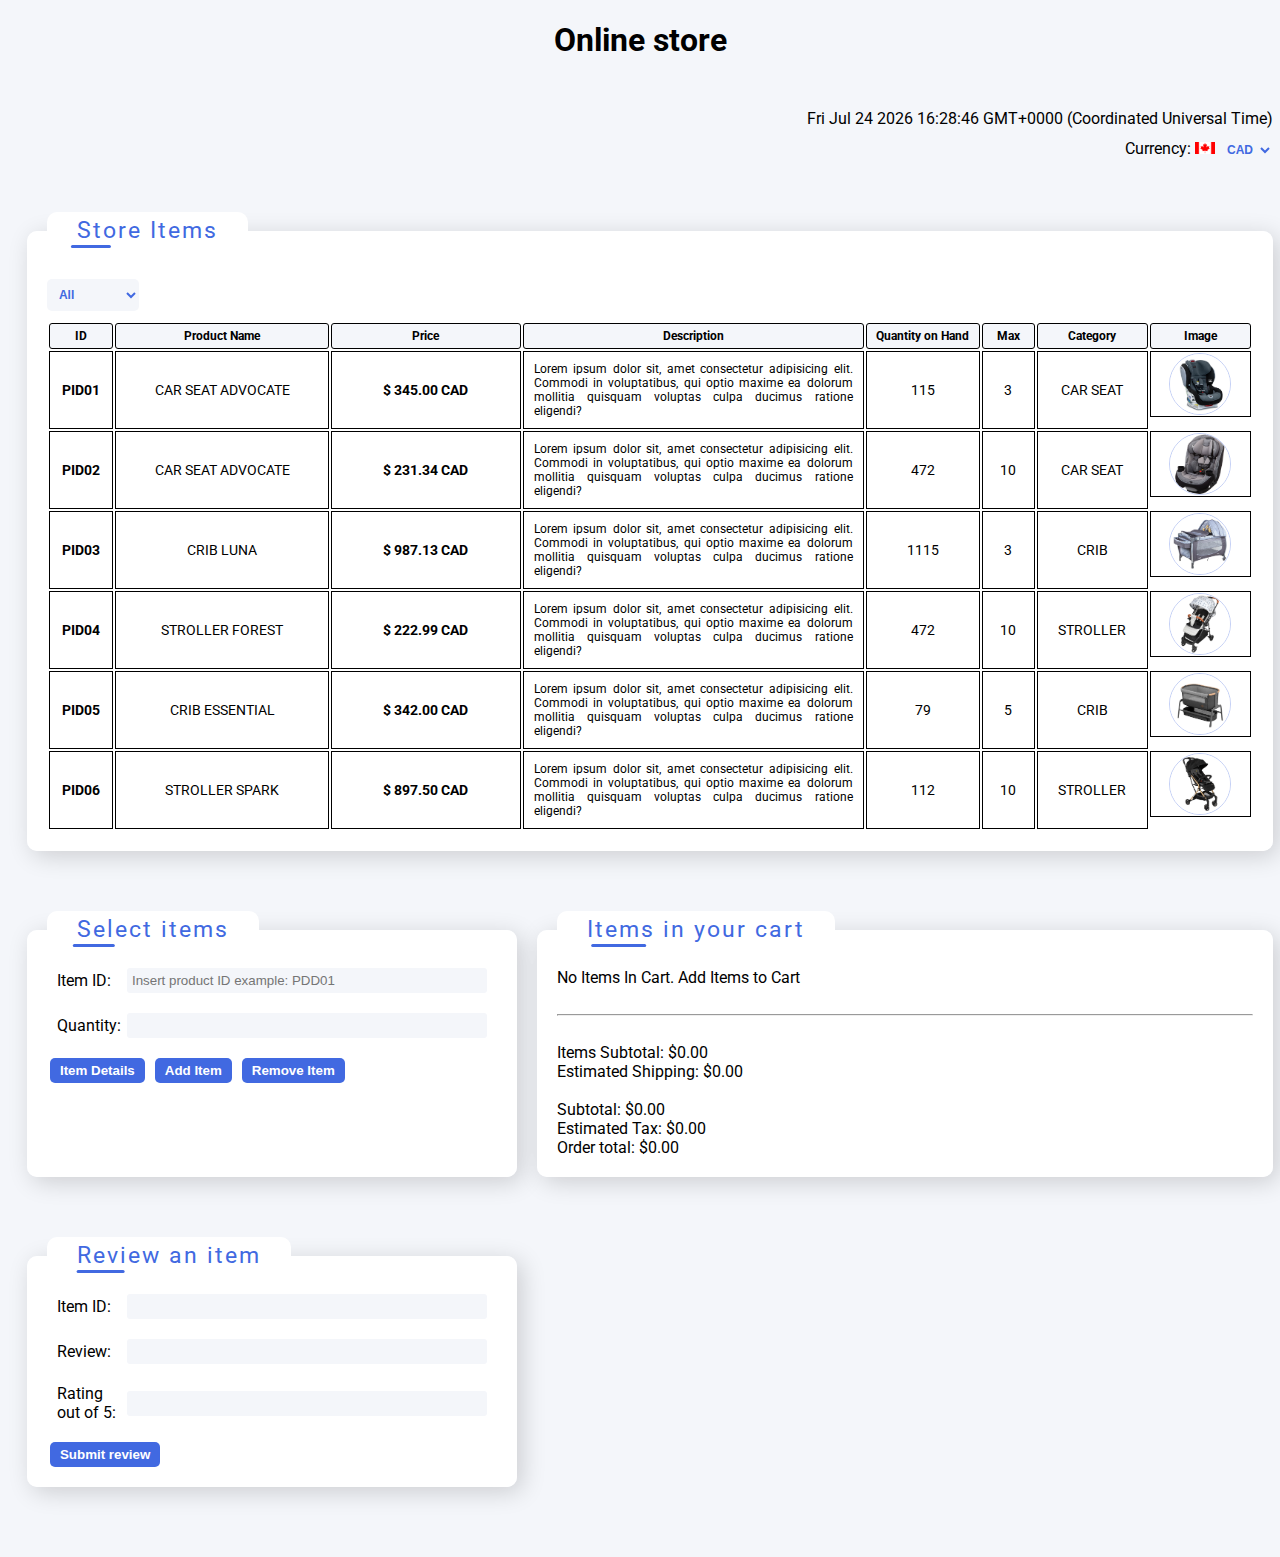
==== index.html @ a7c0aa00 "Las project for the first semester JS course" ====
<!DOCTYPE html>
<html lang="en">
  <head>
    <meta charset="utf-8" />
    <meta name="viewport" content="width=device-width" />

    <title>Final project</title>

    <meta name="author" content="Luis Guaiquirian" />

    <meta
      name="description"
      content="Luis Guaiquirian is a student web programmer, based in London Ontario, Canada."
    />

    <link rel="stylesheet" href="css/main.css" />

    <meta name="keywords" content="London Ontario" />

    <!-- Google font Roboto -->
    <link rel="preconnect" href="https://fonts.googleapis.com" />
    <link rel="preconnect" href="https://fonts.gstatic.com" crossorigin />
    <link
      href="https://fonts.googleapis.com/css2?family=Roboto:ital,wght@0,100;0,300;0,400;0,500;0,700;0,900;1,100;1,300;1,400;1,500;1,700;1,900&display=swap"
      rel="stylesheet"
    />
  </head>
  <body>
    <h1>Online store</h1>

    <div class="wrapp">
      <!-- Intro section top-right -->
      <div class="wrapp-intro">
        <div class="wrapp-intro-time">#datetime here#</div>
        <div class="wrapp-intro-currency">
          Currency:
          <span class="flag">
            <img
              class="current-flag"
              src="images/canada.png"
              alt="Currency flag"
          /></span>
          <select class="currencySelector">
            <option selected value="CAD">CAD</option>
            <option value="CLP">CLP</option>
          </select>
        </div>
      </div>

      <!-- products table -->
      <fieldset class="orderSection">
        <legend>Store Items</legend>
        <select class="displayFilter">
          <option>All</option>
          <option value="carseat">Car Seats</option>
          <option value="strollers">Strollers</option>
          <option value="cribs">Cribs</option>
        </select>

        <table>
          <thead>
            <tr>
              <th>ID</th>
              <th>Product Name</th>
              <th>Price</th>
              <th>Description</th>
              <th>Quantity on Hand</th>
              <th>Max</th>
              <th>Category</th>
              <th>Image</th>
            </tr>
          </thead>
          <tbody class="productsWrapper">
            <!-- products generated here-->
          </tbody>
        </table>
      </fieldset>

      <!-- Select items section -->
      <fieldset class="itemSelector">
        <legend>Select items</legend>

        <div class="input-row">
          <label for="addItemId">Item ID:</label>
          <input
            type="text"
            id="addItemId"
            placeholder="Insert product ID example: PDD01"
          />
          <span id="addIDValidationMessage"></span>
        </div>

        <div class="input-row">
          <label for="addItemQty">Quantity:</label>
          <input type="number" id="addItemQty" />
          <span id="addQtyValidationMessage"></span>
        </div>

        <input class="btn" type="button" value="Item Details" />
        <input class="btn" type="button" value="Add Item" />
        <input class="btn" type="button" value="Remove Item" />
      </fieldset>

      <!-- Cart section -->
      <fieldset class="cartSummary">
        <legend>Items in your cart</legend>
        <!-- <table>
          <thead>
            <tr>
              <th>ID</th>
              <th>Price</th>
              <th>Quantity</th>
              <th>Subtotal</th>
            </tr>
          </thead>
          <tbody>
    
            <tr>
              <td class="product-id">PID01</td>
              <td class="product-price">$29.99</td>
              <td class="required-qty">3</td>
              <td class="item-subtotal">$89.97</td>
            </tr>
         
            <tr>
              <td class="product-id">PID01</td>
              <td class="product-price">$29.99</td>
              <td class="required-qty">1</td>
              <td class="item-subtotal">$29.99</td>
            </tr>
          </tbody>
        </table> -->
        <p>No Items In Cart. Add Items to Cart</p>
        <br />
        <hr />
        <br />
        <div id="cartOutput">
          Items Subtotal: $0.00 <br />
          Estimated Shipping: $0.00
        </div>
        <br />
        <div id="cartCheckout">
          Subtotal: $0.00 <br />
          Estimated Tax: $0.00 <br />
          Order total: $0.00
        </div>
      </fieldset>

      <!-- review section -->
      <fieldset class="reviewSection">
        <legend>Review an item</legend>

        <div class="input-row">
          <label for="reviewId">Item ID:</label>
          <input type="text" id="reviewId" />
          <span id="reviewIdMsg"></span>
        </div>

        <div class="input-row">
          <label for="reviewDesc">Review:</label>
          <input type="text" id="reviewDesc" size="100" />
        </div>

        <div class="input-row">
          <label for="reviewNum"
            >Rating <br />
            out of 5:
          </label>
          <input type="number" id="reviewNum" />
          <span id="addRatingValidationMessage"></span>
        </div>

        <input class="btn" type="button" value="Submit review" />
      </fieldset>
    </div>
    <script src="javascript/script.js"></script>
  </body>
</html>
---- css/main.css ----
html {
  font-size: 62.5%;
  /* For using rem correclty 10px based */
}

body {
  font-family: "Roboto", sans-serif;
  font-weight: 400;
  font-style: normal;
  font-size: 1.6rem;
  background: #f4f6fa;
}

h1 {
  text-align: center;
}

ul,
li,
figure,
p {
  margin: 0;
  padding: 0;
}

/*********************************************
                MAIN WRAPP
*********************************************/
.wrapp {
  width: 97%;
  max-width: 1400px;
  margin: 5rem auto;
  /* display: flex;
  flex-direction: column; */
  display: grid;
  grid-template-columns: 40% 60%;
  grid-gap: 2rem;
}

/*********************************************
                wrapp-intro
*********************************************/
.wrapp-intro {
  display: flex;
  align-items: flex-end;
  flex-direction: column;
  grid-column: 1/-1;
  grid-row: 1/2;
}
.current-flag {
  width: 20px;
}

/* Currency button */
.currencySelector {
  margin: 1rem 0;
  padding: 0.4rem;
  font-size: 1.2rem;
  border-radius: 5px;
  color: royalblue;
  background: transparent;
  font-weight: bold;
  border: none;
}

/*********************************************
               Products table
*********************************************/
/* Begin fieldset */
fieldset {
  border-radius: 10px;
  border: none;
  background: white;
  padding: 2rem;
  box-shadow: 5px 5px 25px rgba(0, 0, 0, 0.163);
  margin: 2rem 0;
}

legend {
  font-size: 2.3rem;
  background: white;
  border-radius: 10px;
  padding: 0.5rem 3rem;
  color: royalblue;
  letter-spacing: 2px;
  position: relative;
}

legend::after {
  content: "";
  position: absolute;
  height: 3px;
  border-radius: 15px;
  width: 20%;
  background: royalblue;
  bottom: 1px;
  left: 22%;
  transform: translate(-50%);
}

.orderSection {
  grid-column: 1/-1;
  grid-row: 2/3;
}

/* Btn to filter */
.displayFilter {
  margin: 1rem 0;
  padding: 0.8rem;
  font-size: 1.2rem;
  border-radius: 5px;
  background: #f4f6fa;
  color: royalblue;
  font-weight: bold;
  border: none;
}

table {
  width: 100%;
  text-align: center;
  font-size: 1.4rem;
}

/* heading table */
th {
  border-radius: 3px;
  background: #f4f6fa;
  padding: 0.5rem;
  border: 1px solid black;
  font-size: 1.2rem;
}

td {
  border: 1px solid black;
}

.product-name {
  text-transform: uppercase;
}

.product-id {
  font-weight: bold;
}
.product-price {
  font-weight: bold;
  min-width: 120px;
}
.product-descr {
  font-size: 1.2rem;
  max-width: 200px;
  padding: 1rem;
  text-align: justify;
}
.product-qty {
  width: 110px;
}
.product-max {
  /*  */
}
.product-cat {
  text-transform: uppercase;
}

.product-photo {
  display: flex;
  align-items: center;
  justify-content: center;
}

.product-image {
  width: 60px;
  border-radius: 50%;
  border: 1px solid rgba(65, 105, 225, 0.318);
  transition: all 0.3s ease;
}

.product-image:hover {
  transform: scale(4) translateX(-20px);
  cursor: pointer;
}

/*********************************************
           Select items section
*********************************************/
.itemSelector {
}

.input-row {
  margin: 0 1rem 2rem 1rem;
  display: flex;
  align-items: center;
}

.input-row label {
  min-width: 70px;
}

.input-row input {
  width: 100%;
  padding: 0.5rem;
  border-radius: 3px;
  border: none;
  background: #f4f6fa;
}

.input-row span {
  position: absolute;
}

.btn {
  color: white;
  background: royalblue;
  border: none;
  outline: none;
  border-radius: 5px;
  padding: 0.5rem 1rem;
  margin: 0 0.3rem;
  font-weight: bold;
  cursor: pointer;
  transition: all 0.3s ease;
}

.btn:hover {
  background-color: rgba(65, 105, 225, 0.842);
}

/*********************************************
              Cart section
*********************************************/
/*********************************************
              review section
*********************************************/
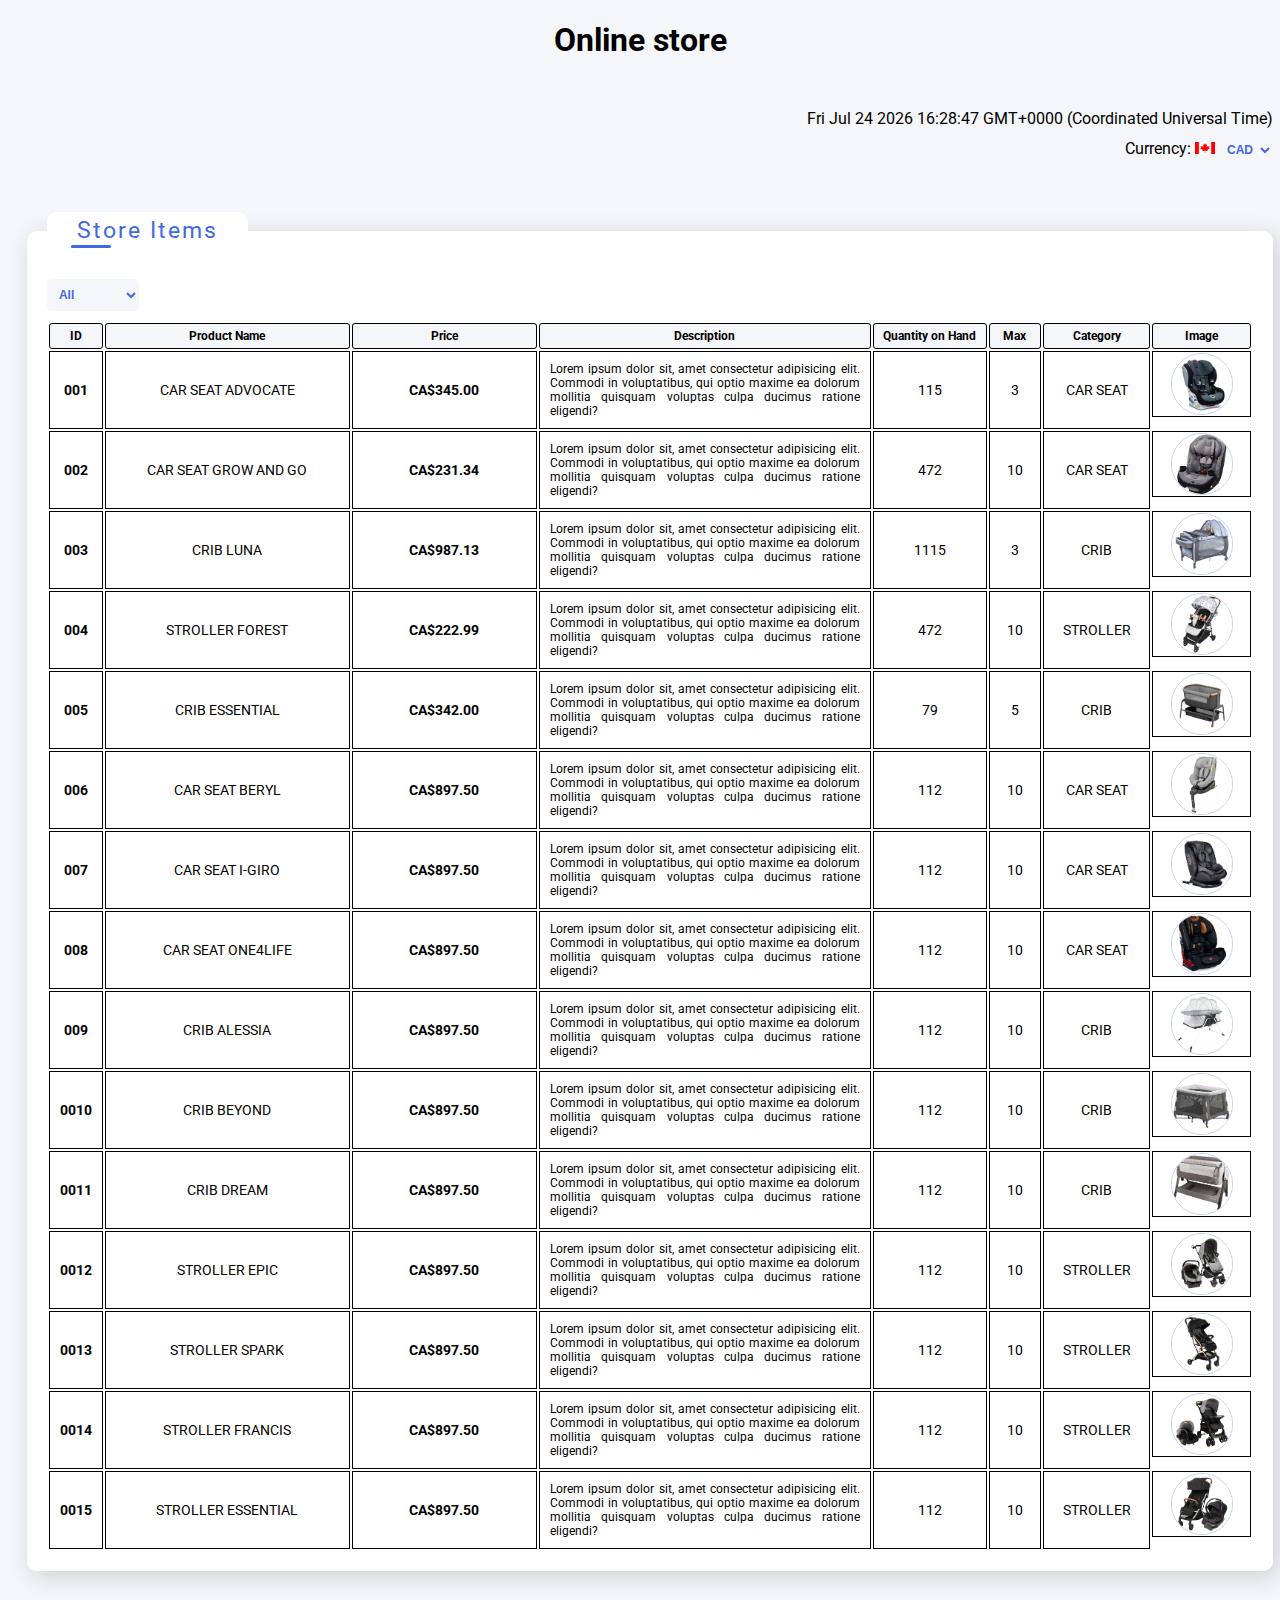
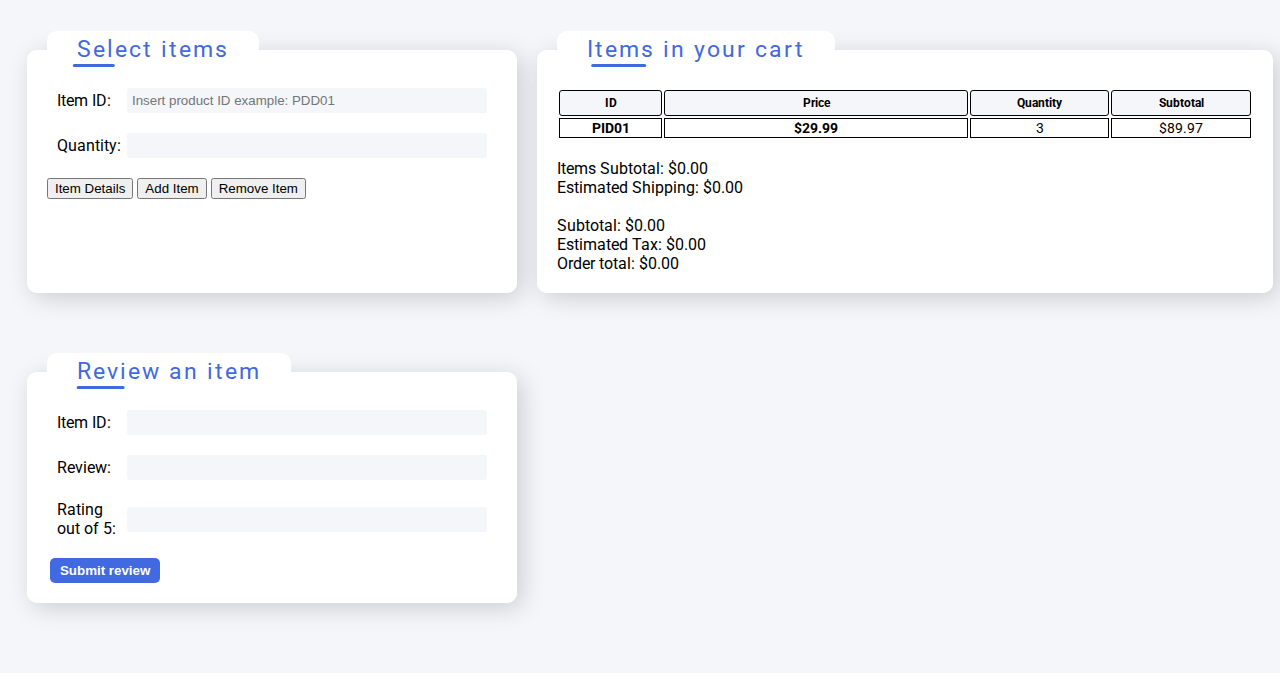
==== commit a80bd7d6: "moving forward with the project" ====
--- a/index.html
+++ b/index.html
@@ -51,10 +51,10 @@
       <fieldset class="orderSection">
         <legend>Store Items</legend>
         <select class="displayFilter">
-          <option>All</option>
-          <option value="carseat">Car Seats</option>
-          <option value="strollers">Strollers</option>
-          <option value="cribs">Cribs</option>
+          <option value="all">All</option>
+          <option value="car seat">Car Seats</option>
+          <option value="stroller">Strollers</option>
+          <option value="crib">Cribs</option>
         </select>
 
         <table>
@@ -96,15 +96,15 @@
           <span id="addQtyValidationMessage"></span>
         </div>
 
-        <input class="btn" type="button" value="Item Details" />
-        <input class="btn" type="button" value="Add Item" />
-        <input class="btn" type="button" value="Remove Item" />
+        <input class="btnDetails" type="button" value="Item Details" />
+        <input class="btnAddItem" type="button" value="Add Item" />
+        <input class="btnremoveItem" type="button" value="Remove Item" />
       </fieldset>
 
       <!-- Cart section -->
       <fieldset class="cartSummary">
         <legend>Items in your cart</legend>
-        <!-- <table>
+        <table>
           <thead>
             <tr>
               <th>ID</th>
@@ -114,25 +114,14 @@
             </tr>
           </thead>
           <tbody>
-    
             <tr>
               <td class="product-id">PID01</td>
               <td class="product-price">$29.99</td>
               <td class="required-qty">3</td>
               <td class="item-subtotal">$89.97</td>
             </tr>
-         
-            <tr>
-              <td class="product-id">PID01</td>
-              <td class="product-price">$29.99</td>
-              <td class="required-qty">1</td>
-              <td class="item-subtotal">$29.99</td>
-            </tr>
           </tbody>
-        </table> -->
-        <p>No Items In Cart. Add Items to Cart</p>
-        <br />
-        <hr />
+        </table>
         <br />
         <div id="cartOutput">
           Items Subtotal: $0.00 <br />
--- a/css/main.css
+++ b/css/main.css
@@ -175,7 +175,7 @@
 }
 
 .product-image:hover {
-  transform: scale(4) translateX(-20px);
+  transform: scale(2) translateX(-20px);
   cursor: pointer;
 }
 
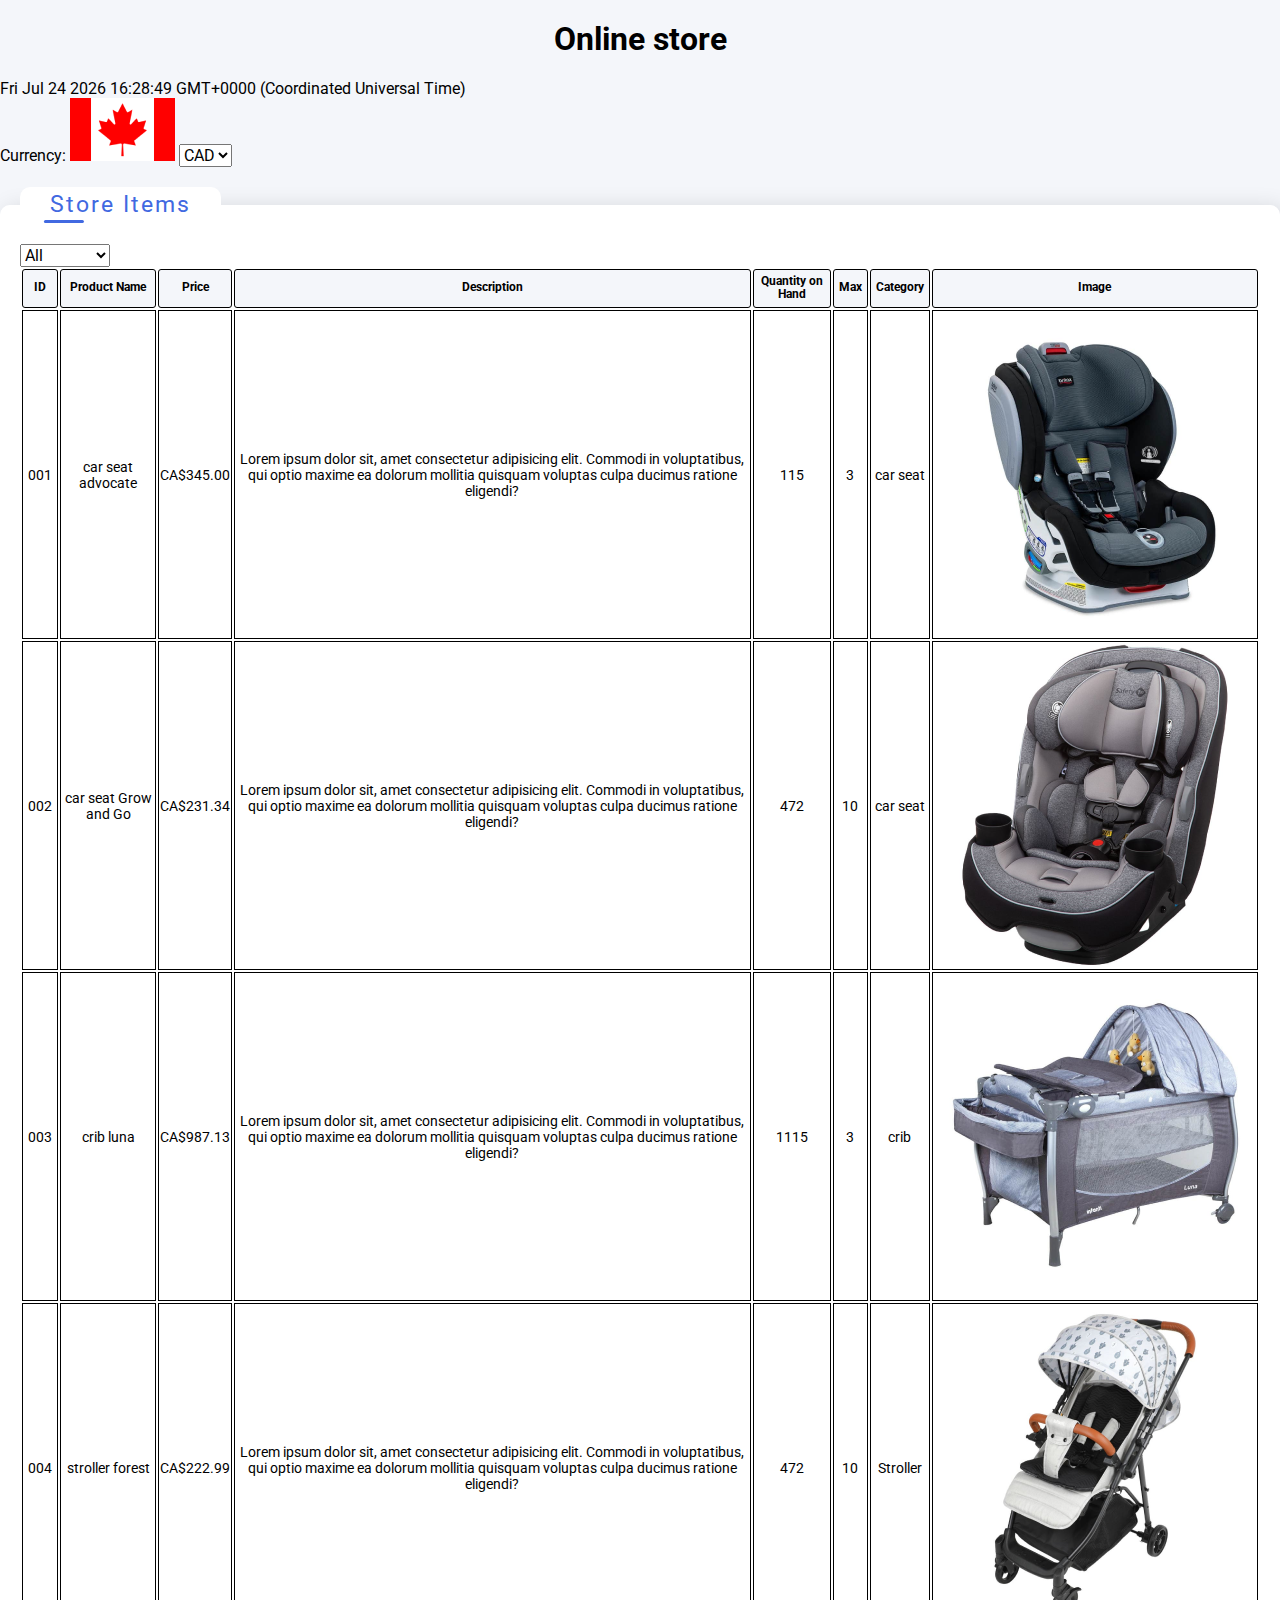
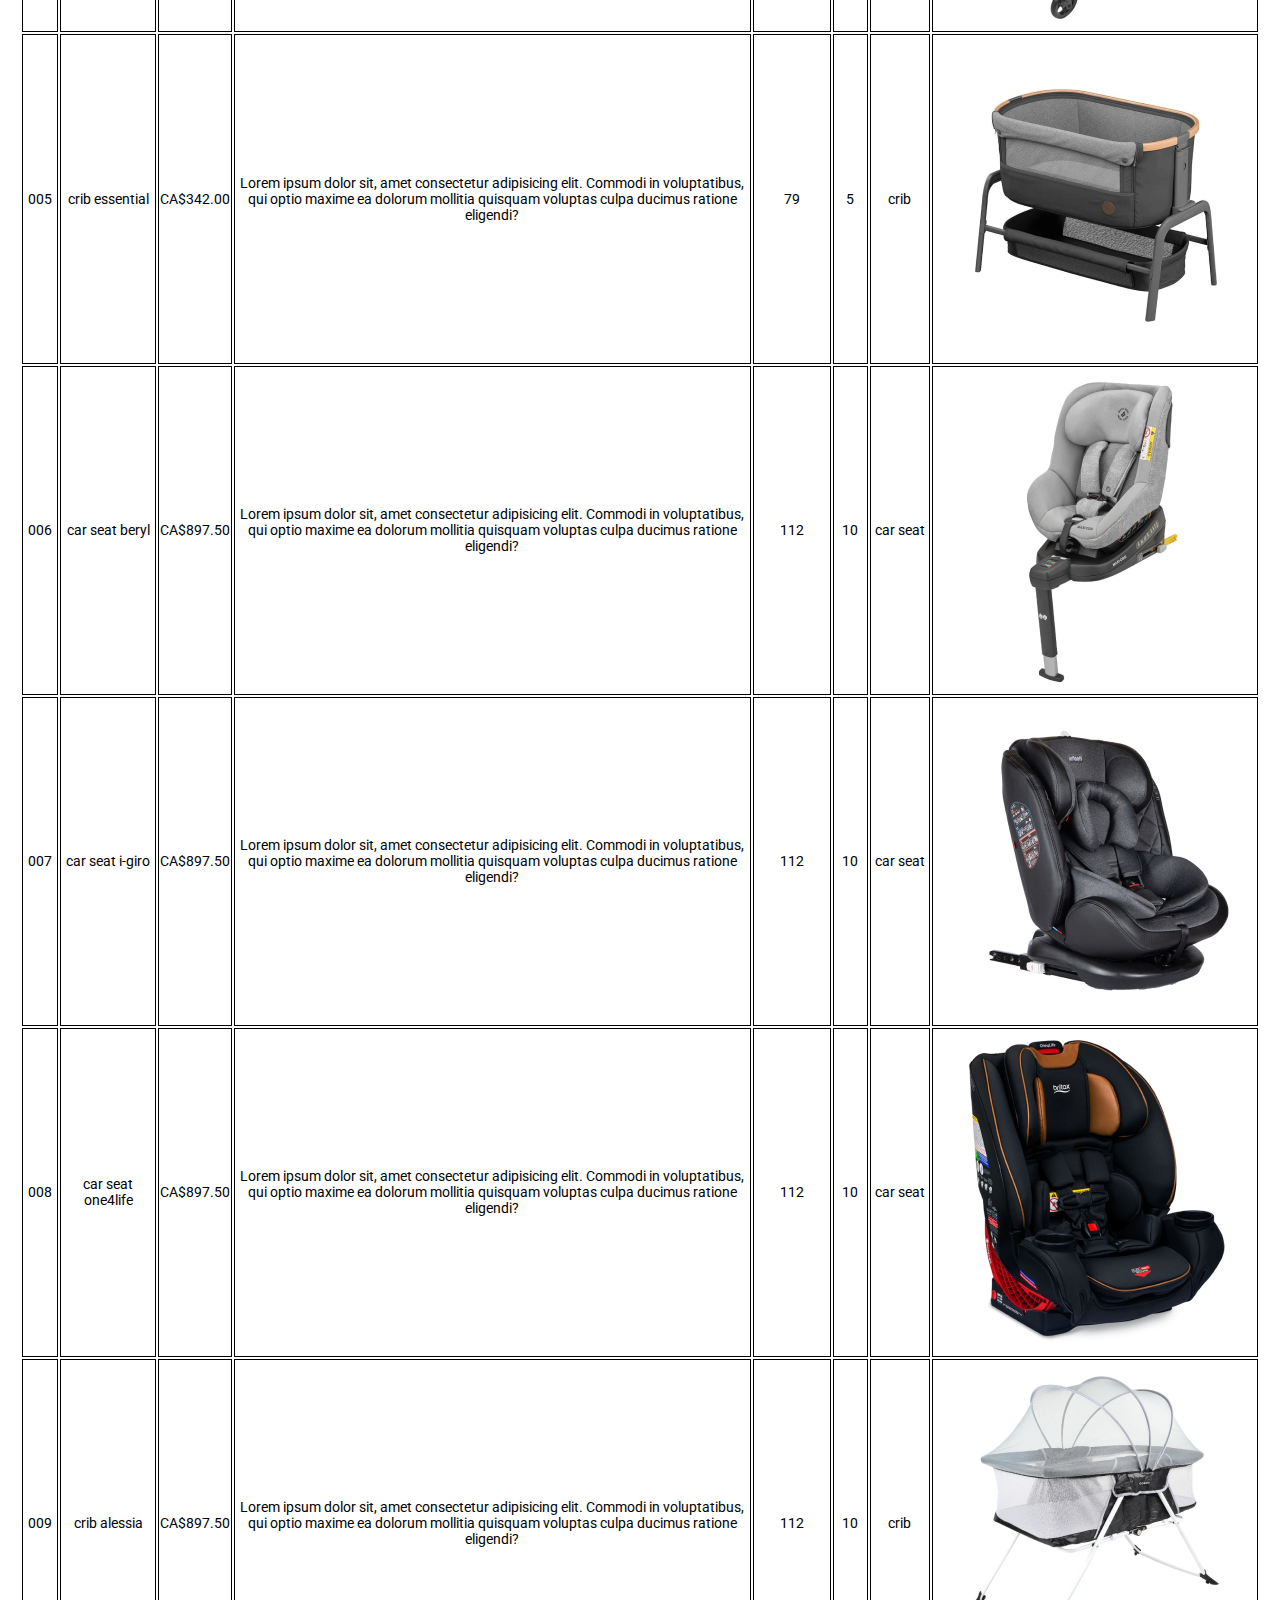
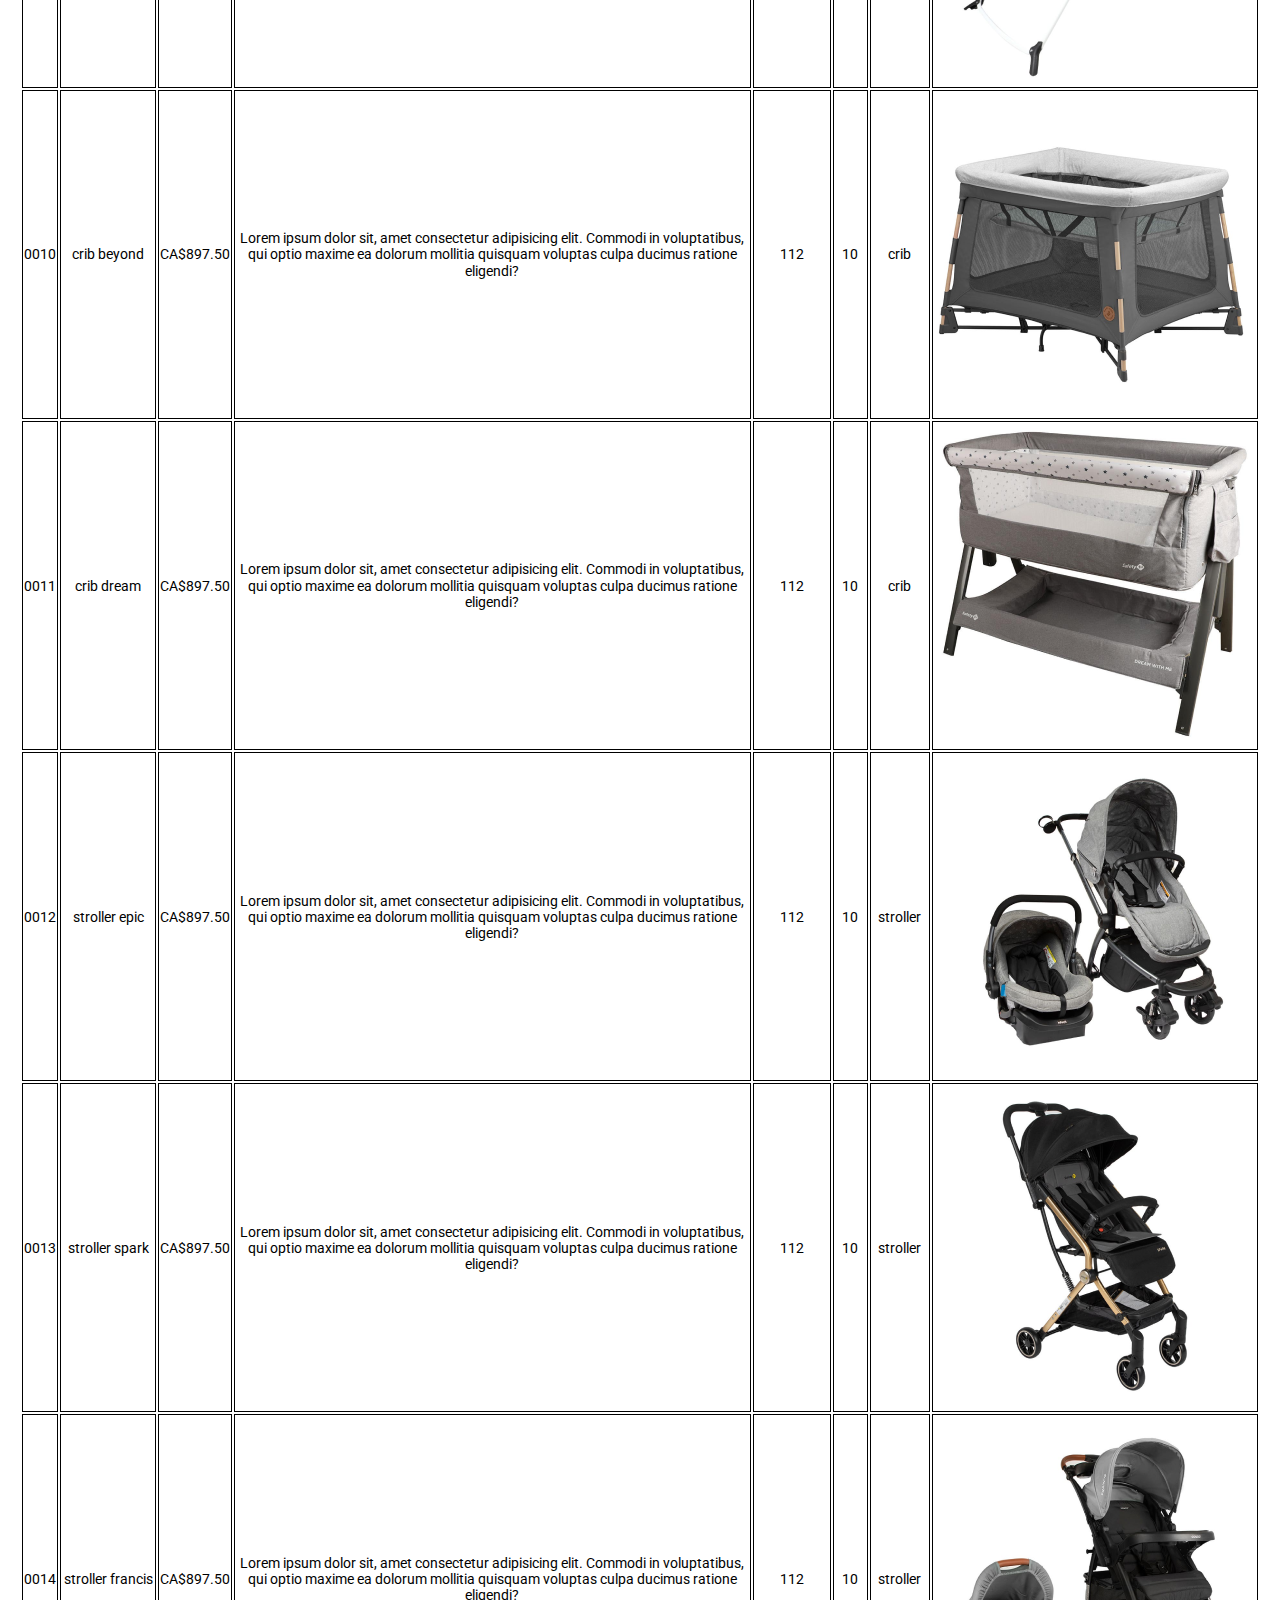
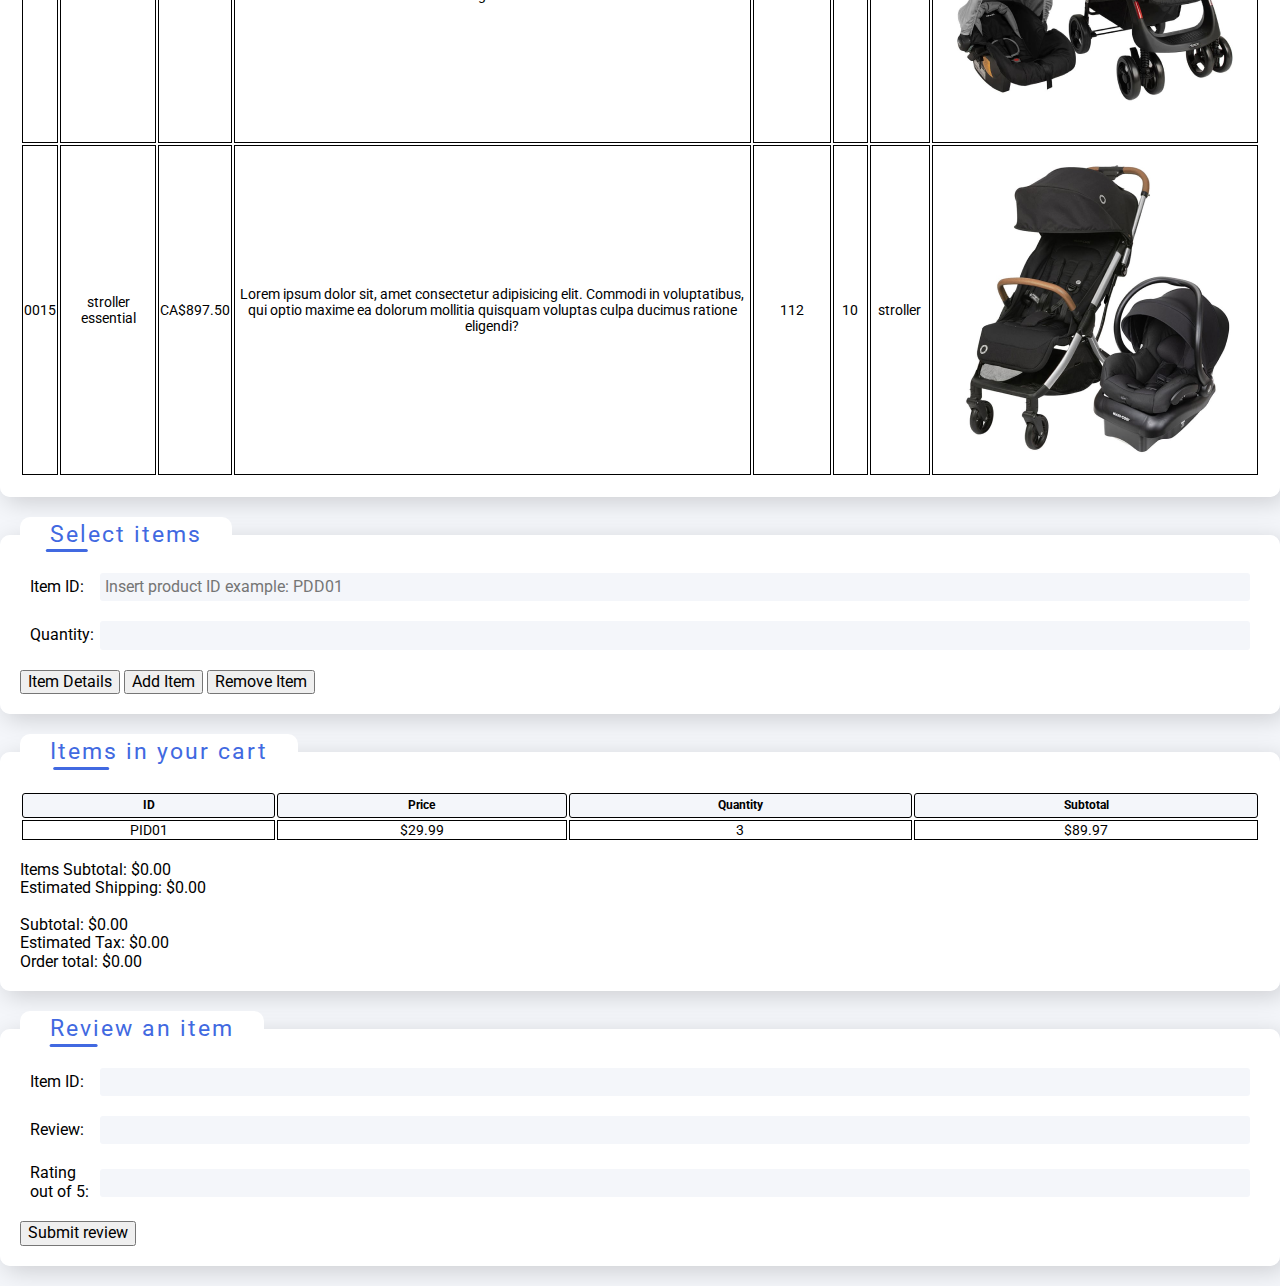
==== commit 6cac2065: "Improving structure" ====
--- a/index.html
+++ b/index.html
@@ -13,7 +13,11 @@
       content="Luis Guaiquirian is a student web programmer, based in London Ontario, Canada."
     />
 
-    <link rel="stylesheet" href="css/main.css" />
+    <!-- NORMALIZE-->
+    <link rel="stylesheet" href="styles/normalize.css" />
+
+    <!--CSS-->
+    <link rel="stylesheet" href="styles/main.css" />
 
     <meta name="keywords" content="London Ontario" />
 
@@ -37,7 +41,7 @@
           <span class="flag">
             <img
               class="current-flag"
-              src="images/canada.png"
+              src="/public/assets/images/canada.png"
               alt="Currency flag"
           /></span>
           <select class="currencySelector">
@@ -96,9 +100,9 @@
           <span id="addQtyValidationMessage"></span>
         </div>
 
-        <input class="btnDetails" type="button" value="Item Details" />
-        <input class="btnAddItem" type="button" value="Add Item" />
-        <input class="btnremoveItem" type="button" value="Remove Item" />
+        <input class="btnDetails btn" type="button" value="Item Details" />
+        <input class="btnAddItem btn" type="button" value="Add Item" />
+        <input class="btnremoveItem btn" type="button" value="Remove Item" />
       </fieldset>
 
       <!-- Cart section -->
@@ -162,6 +166,6 @@
         <input class="btn" type="button" value="Submit review" />
       </fieldset>
     </div>
-    <script src="javascript/script.js"></script>
+    <script src="scripts/main.js"></script>
   </body>
 </html>
--- a/styles/main.css
+++ b/styles/main.css
@@ -0,0 +1,100 @@
+@import url(/public/assets/styles/typography.css);
+@import url(/public/assets/styles/utilities.css);
+@import url(/public/assets/styles/variables.css);
+@import url(/src/components/buttons/buttons.css);
+@import url(/src/components/carrousel/carrousel.css);
+@import url(/src/components/form/form.css);
+@import url(/src/components/header/header.css);
+@import url(/src/components/productSelector/productSelector.css);
+@import url(/src/components/productTable/productTable.css);
+@import url(/src/pages/about/aboutPage.css);
+@import url(/src/pages/contact/contactPage.css);
+@import url(/src/pages/home/homePage.css);
+
+/* General styling ⬇️ */
+
+body {
+  background: #f4f6fa;
+}
+
+ul,
+li,
+figure,
+p {
+  margin: 0;
+  padding: 0;
+}
+
+/* General styles for fieldsets */
+fieldset {
+  border-radius: 10px;
+  border: none;
+  background: white;
+  padding: 2rem;
+  box-shadow: 5px 5px 25px rgba(0, 0, 0, 0.163);
+  margin: 2rem 0;
+}
+
+legend {
+  font-size: 2.3rem;
+  background: white;
+  border-radius: 10px;
+  padding: 0.5rem 3rem;
+  color: royalblue;
+  letter-spacing: 2px;
+  position: relative;
+}
+
+legend::after {
+  content: "";
+  position: absolute;
+  height: 3px;
+  border-radius: 15px;
+  width: 20%;
+  background: royalblue;
+  bottom: 1px;
+  left: 22%;
+  transform: translate(-50%);
+}
+
+table {
+  width: 100%;
+  text-align: center;
+  font-size: 1.4rem;
+}
+
+/* heading table */
+th {
+  border-radius: 3px;
+  background: #f4f6fa;
+  padding: 0.5rem;
+  border: 1px solid black;
+  font-size: 1.2rem;
+}
+
+td {
+  border: 1px solid black;
+}
+
+/* all the input rows */
+.input-row {
+  margin: 0 1rem 2rem 1rem;
+  display: flex;
+  align-items: center;
+}
+
+.input-row label {
+  min-width: 70px;
+}
+
+.input-row input {
+  width: 100%;
+  padding: 0.5rem;
+  border-radius: 3px;
+  border: none;
+  background: #f4f6fa;
+}
+
+.input-row span {
+  position: absolute;
+}
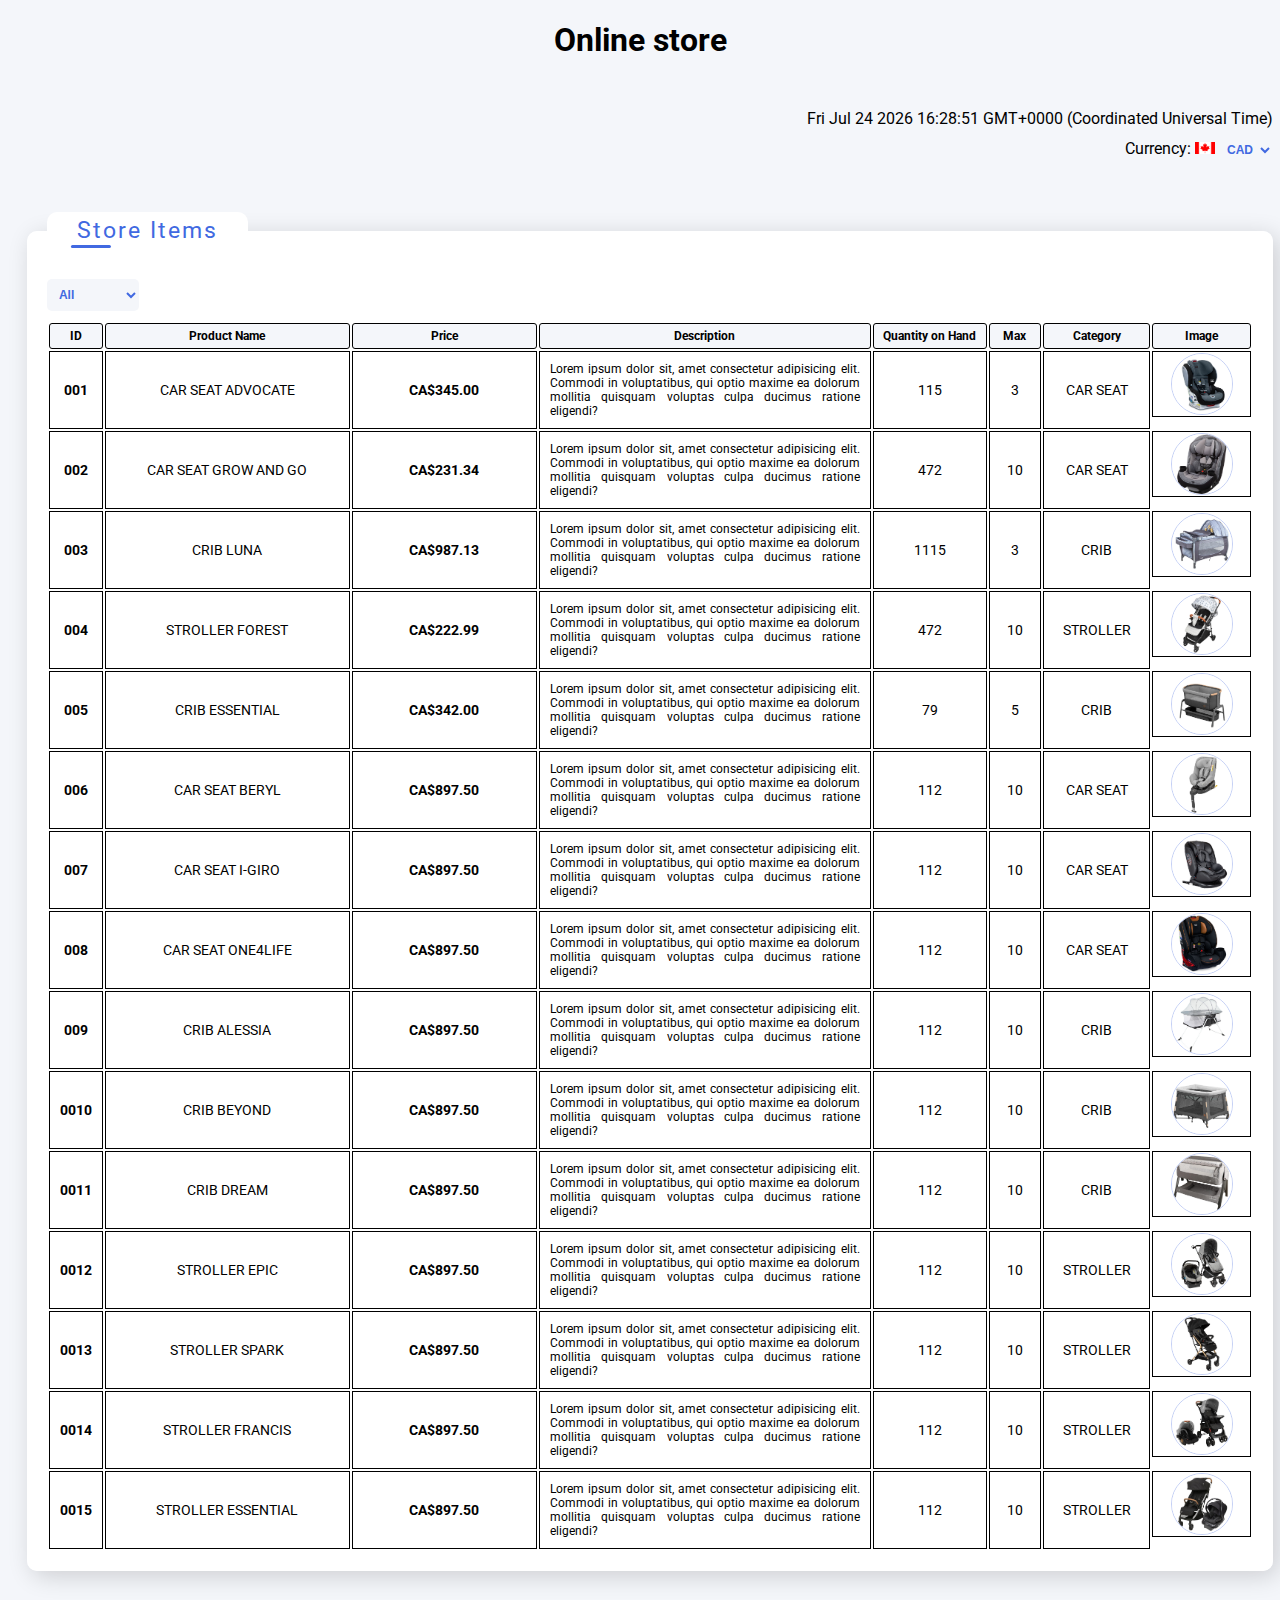
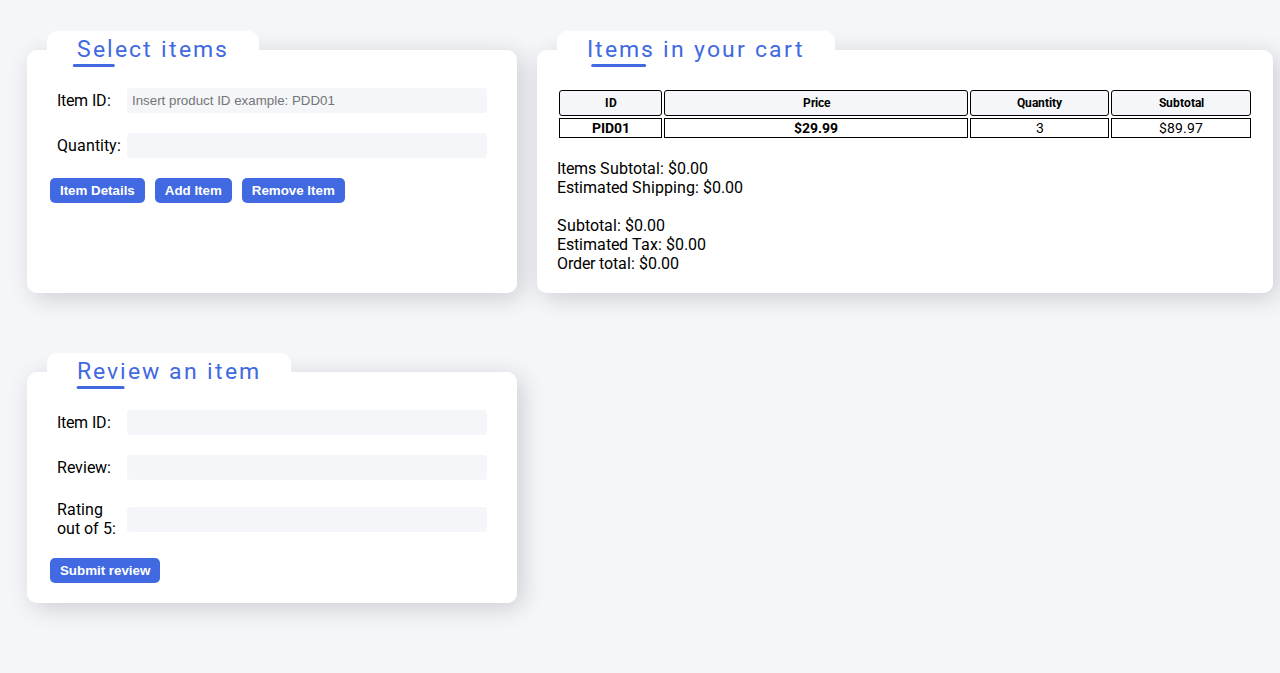
==== commit e5ddb103: "fixing bug in the structure" ====
--- a/index.html
+++ b/index.html
@@ -13,10 +13,6 @@
       content="Luis Guaiquirian is a student web programmer, based in London Ontario, Canada."
     />
 
-    <!-- NORMALIZE-->
-    <link rel="stylesheet" href="styles/normalize.css" />
-
-    <!--CSS-->
     <link rel="stylesheet" href="styles/main.css" />
 
     <meta name="keywords" content="London Ontario" />
@@ -41,7 +37,7 @@
           <span class="flag">
             <img
               class="current-flag"
-              src="/public/assets/images/canada.png"
+              src="/assets/images/canada.png"
               alt="Currency flag"
           /></span>
           <select class="currencySelector">
--- a/styles/main.css
+++ b/styles/main.css
@@ -1,15 +1,5 @@
-@import url(/public/assets/styles/typography.css);
-@import url(/public/assets/styles/utilities.css);
-@import url(/public/assets/styles/variables.css);
-@import url(/src/components/buttons/buttons.css);
-@import url(/src/components/carrousel/carrousel.css);
-@import url(/src/components/form/form.css);
-@import url(/src/components/header/header.css);
-@import url(/src/components/productSelector/productSelector.css);
-@import url(/src/components/productTable/productTable.css);
-@import url(/src/pages/about/aboutPage.css);
-@import url(/src/pages/contact/contactPage.css);
-@import url(/src/pages/home/homePage.css);
+@import url(/styles/base/typography.css);
+@import url(/styles/base/variables.css);
 
 /* General styling ⬇️ */
 
@@ -23,6 +13,40 @@
 p {
   margin: 0;
   padding: 0;
+}
+
+.wrapp {
+  width: 97%;
+  max-width: 1400px;
+  margin: 5rem auto;
+  display: grid;
+  grid-template-columns: 40% 60%;
+  grid-gap: 2rem;
+}
+
+.wrapp-intro {
+  display: flex;
+  align-items: flex-end;
+  flex-direction: column;
+  grid-column: 1/-1;
+  grid-row: 1/2;
+}
+
+/* first flad displayed */
+.current-flag {
+  width: 20px;
+}
+
+/* Currency button */
+.currencySelector {
+  margin: 1rem 0;
+  padding: 0.4rem;
+  font-size: 1.2rem;
+  border-radius: 5px;
+  color: royalblue;
+  background: transparent;
+  font-weight: bold;
+  border: none;
 }
 
 /* General styles for fieldsets */
@@ -98,3 +122,85 @@
 .input-row span {
   position: absolute;
 }
+
+/* product table specifically */
+.orderSection {
+  grid-column: 1/-1;
+  grid-row: 2/3;
+}
+
+.product-name {
+  text-transform: uppercase;
+}
+
+.product-id {
+  font-weight: bold;
+}
+
+.product-price {
+  font-weight: bold;
+  min-width: 120px;
+}
+
+.product-descr {
+  font-size: 1.2rem;
+  max-width: 200px;
+  padding: 1rem;
+  text-align: justify;
+}
+
+.product-qty {
+  width: 110px;
+}
+
+.product-cat {
+  text-transform: uppercase;
+}
+
+.product-photo {
+  display: flex;
+  align-items: center;
+  justify-content: center;
+}
+
+.product-image {
+  width: 60px;
+  border-radius: 50%;
+  border: 1px solid rgba(65, 105, 225, 0.318);
+  transition: all 0.3s ease;
+}
+
+.product-image:hover {
+  transform: scale(2) translateX(-20px);
+  cursor: pointer;
+}
+
+/* Display filter button */
+.displayFilter {
+  margin: 1rem 0;
+  padding: 0.8rem;
+  font-size: 1.2rem;
+  border-radius: 5px;
+  background: #f4f6fa;
+  color: royalblue;
+  font-weight: bold;
+  border: none;
+}
+
+/* regular buttons */
+.btn {
+  color: white;
+  background: royalblue;
+  border: none;
+  outline: none;
+  border-radius: 5px;
+  padding: 0.5rem 1rem;
+  margin: 0 0.3rem;
+  font-weight: bold;
+  cursor: pointer;
+  transition: all 0.3s ease;
+}
+
+.btn:hover {
+  background-color: rgba(65, 105, 225, 0.842);
+}
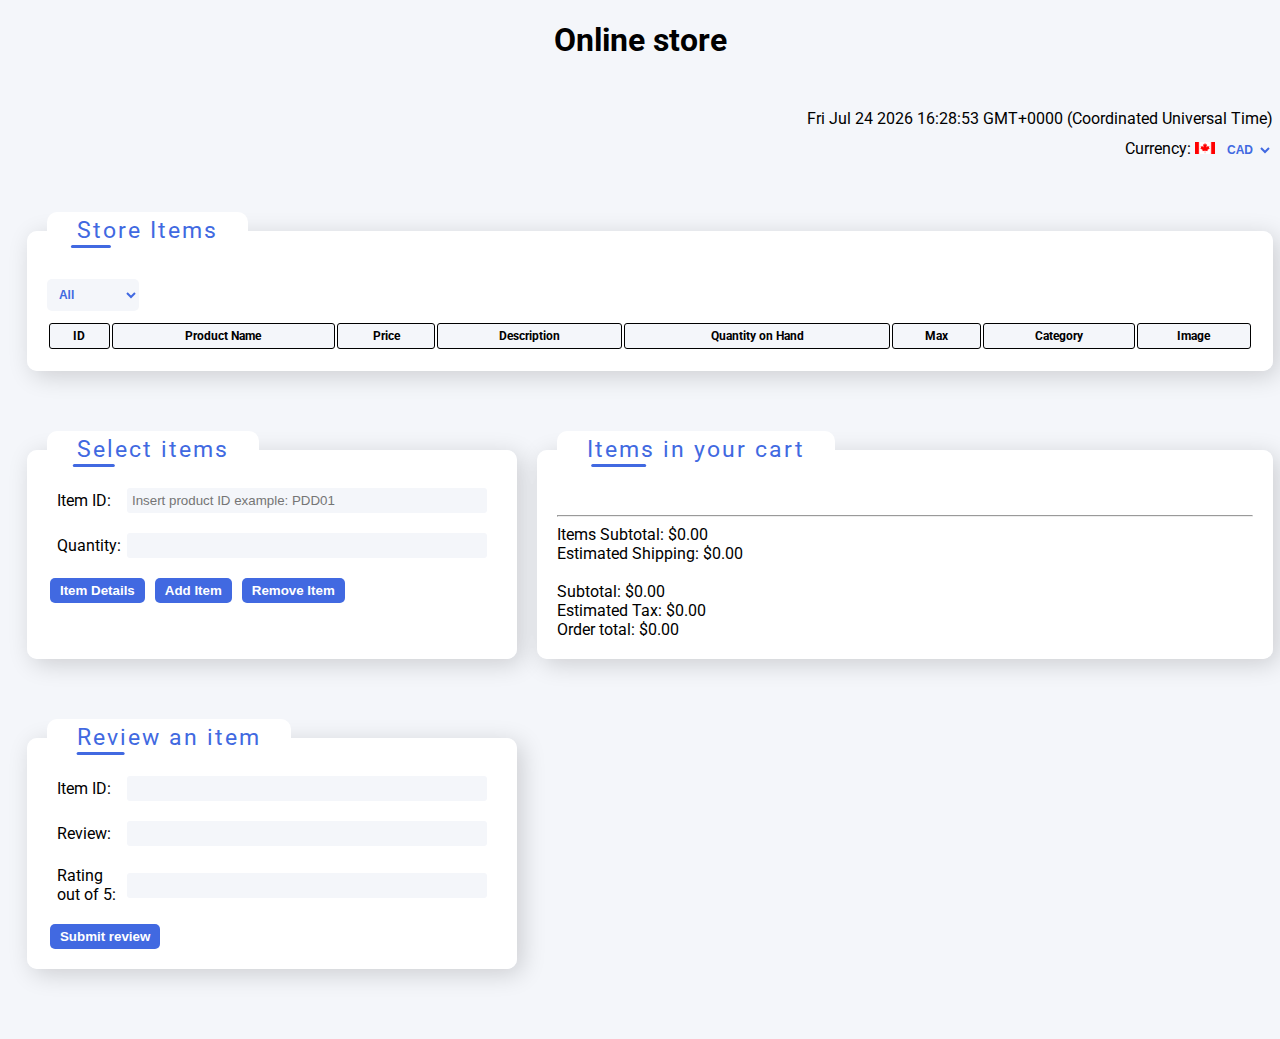
==== commit e3c8c777: "huge advance" ====
--- a/index.html
+++ b/index.html
@@ -104,25 +104,12 @@
       <!-- Cart section -->
       <fieldset class="cartSummary">
         <legend>Items in your cart</legend>
-        <table>
-          <thead>
-            <tr>
-              <th>ID</th>
-              <th>Price</th>
-              <th>Quantity</th>
-              <th>Subtotal</th>
-            </tr>
-          </thead>
-          <tbody>
-            <tr>
-              <td class="product-id">PID01</td>
-              <td class="product-price">$29.99</td>
-              <td class="required-qty">3</td>
-              <td class="item-subtotal">$89.97</td>
-            </tr>
-          </tbody>
-        </table>
+
+        <div class="cartContainer"></div>
+
         <br />
+
+        <hr />
         <div id="cartOutput">
           Items Subtotal: $0.00 <br />
           Estimated Shipping: $0.00
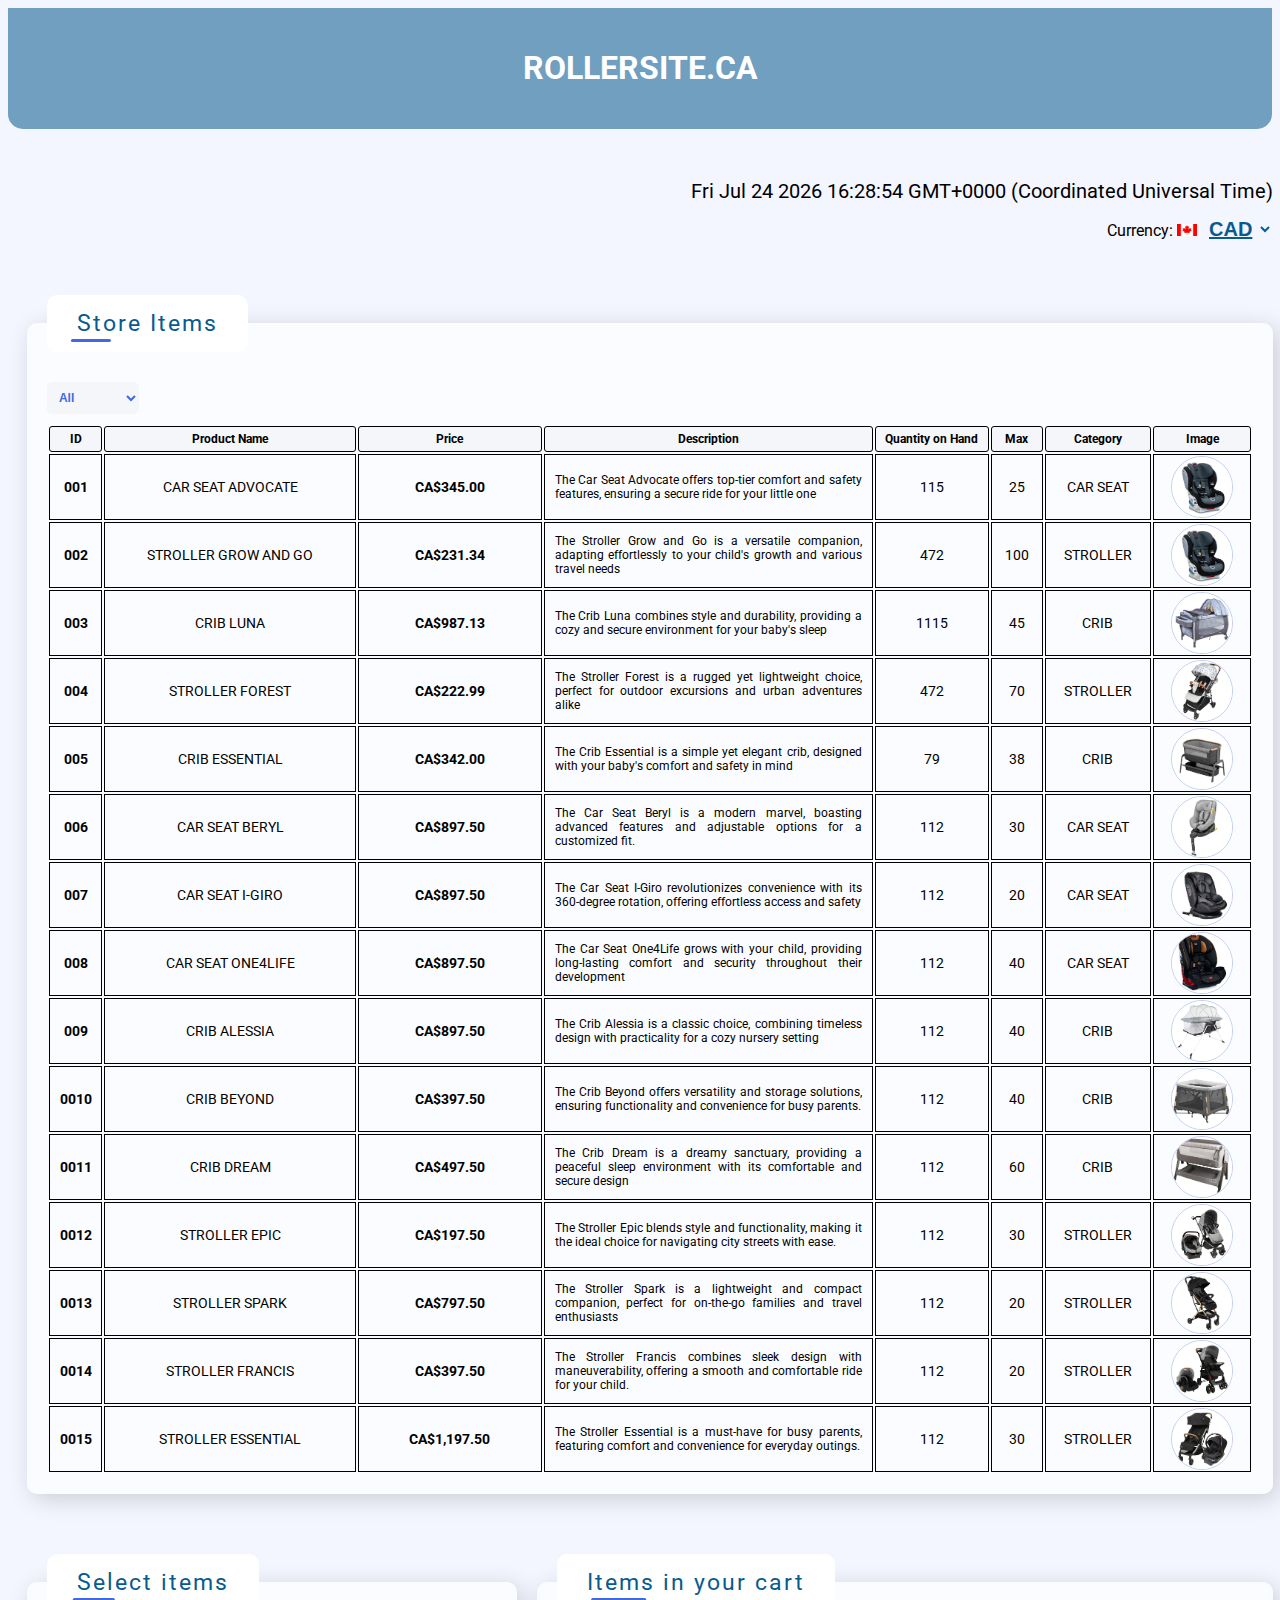
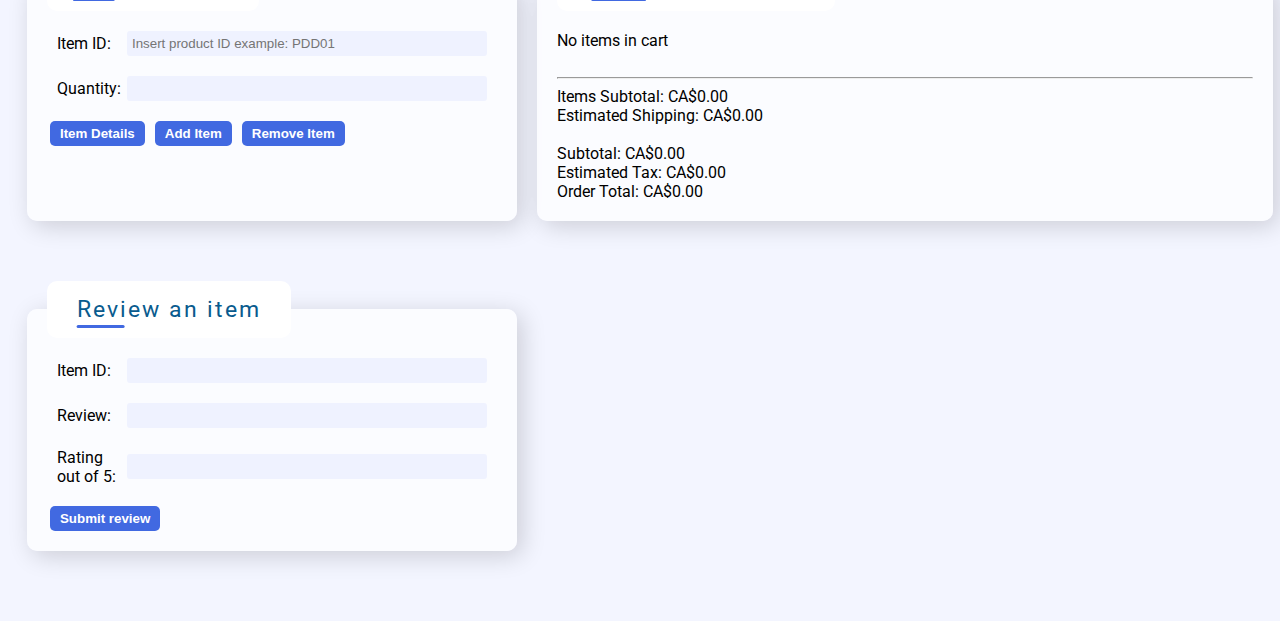
==== commit ff3ffbb5: "updating" ====
--- a/index.html
+++ b/index.html
@@ -26,7 +26,9 @@
     />
   </head>
   <body>
-    <h1>Online store</h1>
+    <header>
+      <h1>ROLLERSITE.CA</h1>
+    </header>
 
     <div class="wrapp">
       <!-- Intro section top-right -->
--- a/styles/main.css
+++ b/styles/main.css
@@ -4,7 +4,7 @@
 /* General styling ⬇️ */
 
 body {
-  background: #f4f6fa;
+  background: #7f96fb18;
 }
 
 ul,
@@ -13,6 +13,14 @@
 p {
   margin: 0;
   padding: 0;
+}
+
+header {
+  background-color: rgba(9, 91, 142, 0.56);
+  text-align: center;
+  color: white;
+  padding: 2rem 0;
+  border-radius: 0 0 15px 15px;
 }
 
 .wrapp {
@@ -32,6 +40,10 @@
   grid-row: 1/2;
 }
 
+.wrapp-intro-time {
+  font-size: 2rem;
+}
+
 /* first flad displayed */
 .current-flag {
   width: 20px;
@@ -41,19 +53,20 @@
 .currencySelector {
   margin: 1rem 0;
   padding: 0.4rem;
-  font-size: 1.2rem;
+  font-size: 2rem;
   border-radius: 5px;
-  color: royalblue;
+  color: rgb(9, 91, 142);
   background: transparent;
   font-weight: bold;
   border: none;
+  text-decoration: underline;
 }
 
 /* General styles for fieldsets */
 fieldset {
   border-radius: 10px;
   border: none;
-  background: white;
+  background: rgba(255, 255, 255, 0.688);
   padding: 2rem;
   box-shadow: 5px 5px 25px rgba(0, 0, 0, 0.163);
   margin: 2rem 0;
@@ -63,8 +76,8 @@
   font-size: 2.3rem;
   background: white;
   border-radius: 10px;
-  padding: 0.5rem 3rem;
-  color: royalblue;
+  padding: 1.5rem 3rem;
+  color: rgb(9, 91, 142);
   letter-spacing: 2px;
   position: relative;
 }
@@ -76,7 +89,7 @@
   border-radius: 15px;
   width: 20%;
   background: royalblue;
-  bottom: 1px;
+  bottom: 10px;
   left: 22%;
   transform: translate(-50%);
 }
@@ -116,7 +129,7 @@
   padding: 0.5rem;
   border-radius: 3px;
   border: none;
-  background: #f4f6fa;
+  background: #7f96fb18;
 }
 
 .input-row span {
